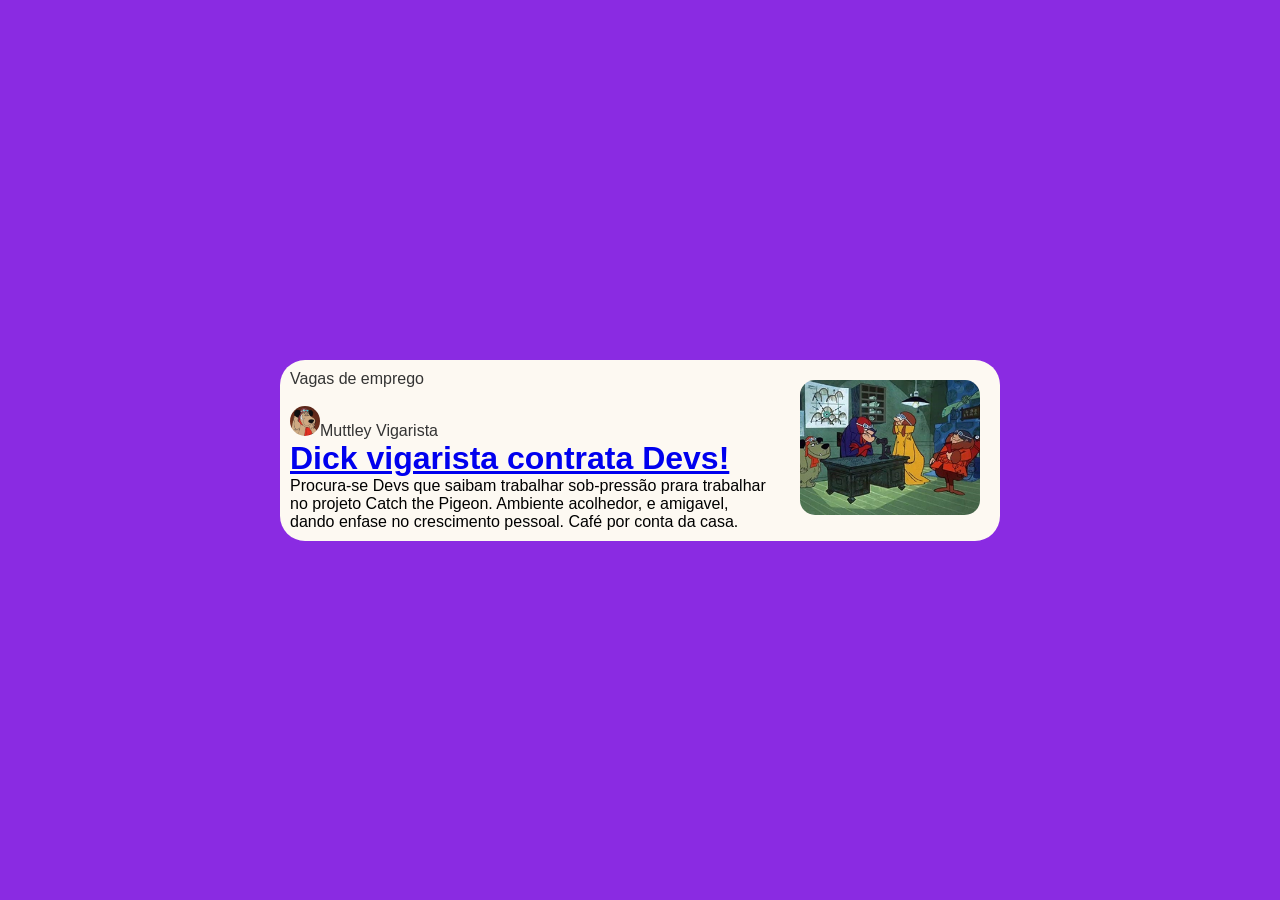
==== index.html @ 717f0d5e "adicionando os primeiros arquivos ao projeto" ====
<!DOCTYPE html>
<html lang="PT-br">
<head>
    <meta charset="UTF-8">
    <meta name="viewport" content="width=device-width, initial-scale=1.0">
    <title>Novo componente</title>
    <link rel="preconnect" href="https://fonts.googleapis.com">
    <link rel="preconnect" href="https://fonts.gstatic.com" crossorigin>
    <link href="https://fonts.googleapis.com/css2?family=Roboto:ital,wght@0,100..900;1,100..900&display=swap" rel="stylesheet">
    <link rel="stylesheet" href="home.css">
</head>
<body>
    <div class="card">

            <div class="card-left">
                <span>Vagas de emprego</span><br>
                <span><img src="assets/Muttley.jpg" alt="">Muttley Vigarista </span>

                <div class="profile">
                
                    <a href="openPage.html"><h1>Dick vigarista contrata Devs!</h1></a>

                    <p>Procura-se Devs que saibam trabalhar sob-pressão prara trabalhar no projeto Catch the Pigeon. Ambiente acolhedor, e amigavel, dando enfase no crescimento pessoal. Café por conta da casa. </p>

                </div>
            </div>

            <div class="card-right">
                <img src="assets/dick_muttley-HBO-003.jpg" alt="">
            </div>
    </div>
</body>
</html>
---- home.css ----
body{
    background-color: blueviolet;
    justify-content: center;
    display: flex;
    align-items: center;
    height: 100vh;
}

*{
    margin: 0;
    padding: 0%;
    font-family: Arial, Helvetica, sans-serif;
    box-sizing: border-box;
    

    
}




.card-left img{

    border-radius: 200px;
    width: 30px;
}

.card{

    width: 720px;
    display: flex;
    flex-direction: row;
}




.card-right img{

    width: 180px;
    margin: 20px;
    border-radius: 15px;

}

.card-left >span{

    color: rgb(52, 52, 52);
    
}

.card-left > h1{

    margin-top: 15px;
    font-size: 25px;

}

.card-left{

    display: flex;
    justify-content: center;
    padding: 10px;
    flex-direction: column;

}

.card{

   
    background-color: rgb(253, 249, 242) ;
    border-radius: 25px;

}

.card-right{

    align-items: center;
    justify-content: center;
}
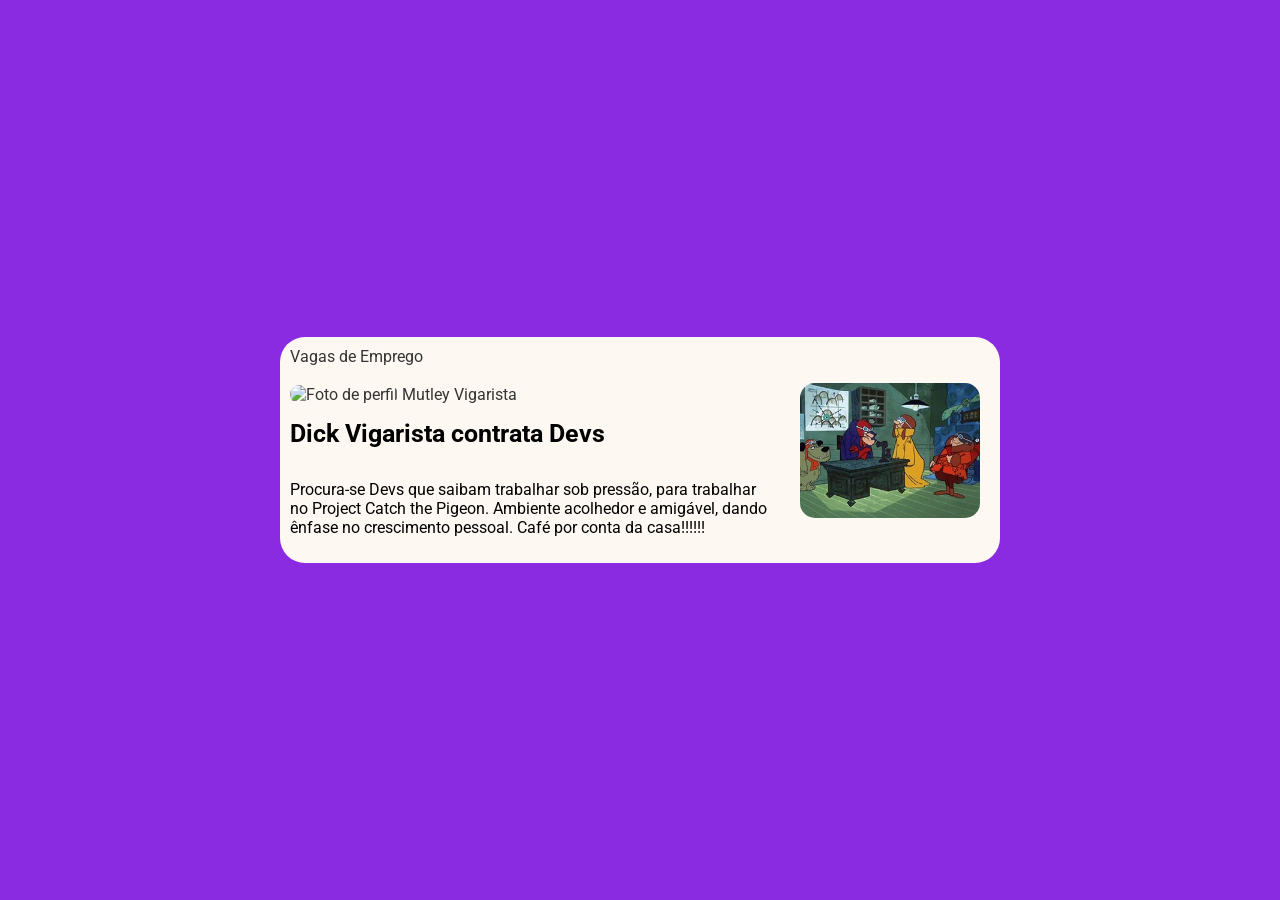
==== commit e1609cff: "adicionando o JS e começando o css do open page" ====
--- a/index.html
+++ b/index.html
@@ -4,30 +4,17 @@
     <meta charset="UTF-8">
     <meta name="viewport" content="width=device-width, initial-scale=1.0">
     <title>Novo componente</title>
+    <link rel="stylesheet" href="home.css">
     <link rel="preconnect" href="https://fonts.googleapis.com">
     <link rel="preconnect" href="https://fonts.gstatic.com" crossorigin>
     <link href="https://fonts.googleapis.com/css2?family=Roboto:ital,wght@0,100..900;1,100..900&display=swap" rel="stylesheet">
-    <link rel="stylesheet" href="home.css">
+    <script src="./src/components/CardNews.js" defer></script>
 </head>
 <body>
-    <div class="card">
 
-            <div class="card-left">
-                <span>Vagas de emprego</span><br>
-                <span><img src="assets/Muttley.jpg" alt="">Muttley Vigarista </span>
-
-                <div class="profile">
-                
-                    <a href="openPage.html"><h1>Dick vigarista contrata Devs!</h1></a>
-
-                    <p>Procura-se Devs que saibam trabalhar sob-pressão prara trabalhar no projeto Catch the Pigeon. Ambiente acolhedor, e amigavel, dando enfase no crescimento pessoal. Café por conta da casa. </p>
-
-                </div>
-            </div>
-
-            <div class="card-right">
-                <img src="assets/dick_muttley-HBO-003.jpg" alt="">
-            </div>
+    <div class="container">
+        <card-News></card-News>
     </div>
+    
 </body>
 </html>
--- a/home.css
+++ b/home.css
@@ -9,10 +9,8 @@
 *{
     margin: 0;
     padding: 0%;
-    font-family: Arial, Helvetica, sans-serif;
+    font-family: roboto;
     box-sizing: border-box;
-    
-
     
 }
 
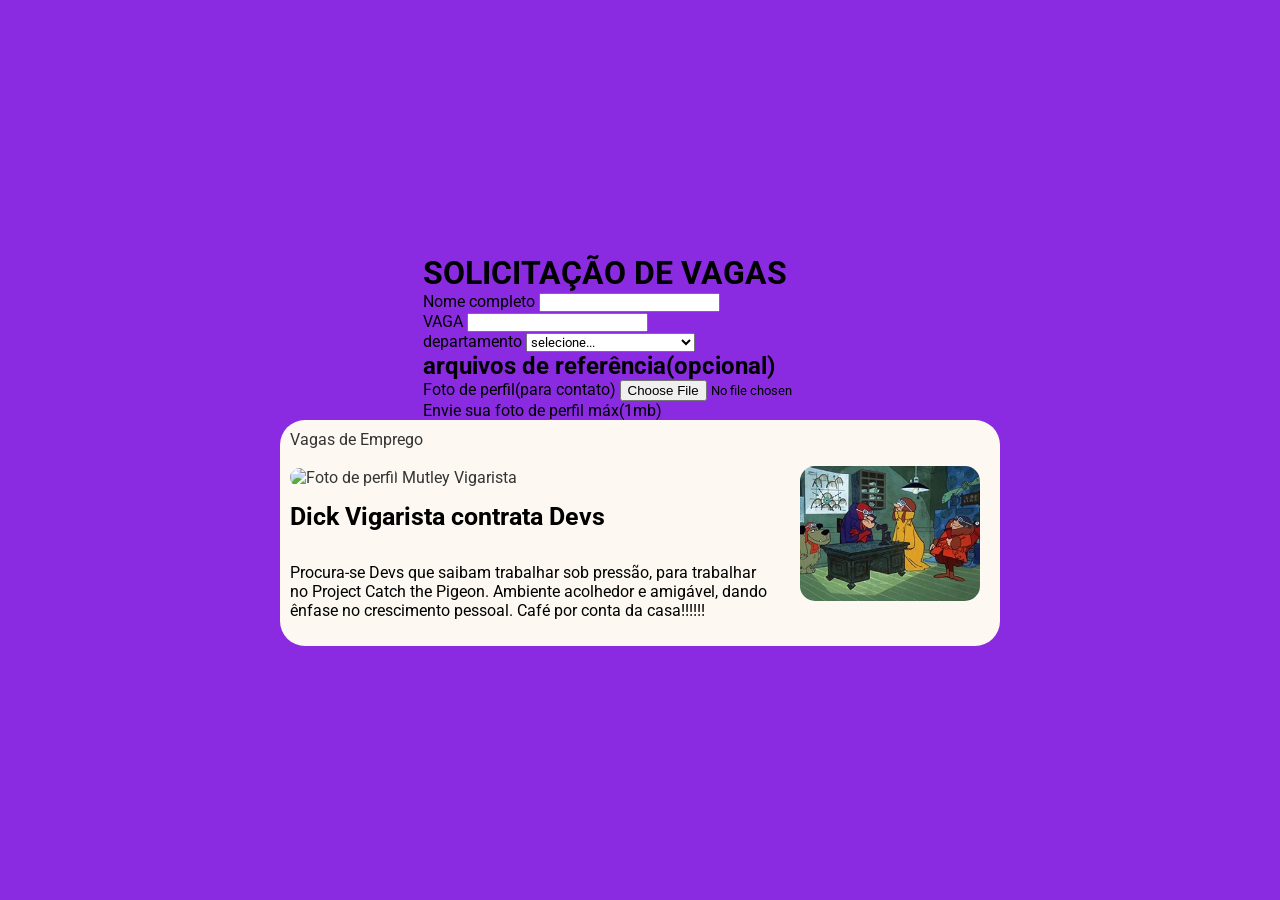
==== commit 2cd3bfca: "adicionando forms" ====
--- a/index.html
+++ b/index.html
@@ -12,6 +12,51 @@
 </head>
 <body>
 
+    <div id="forms-vacancy">
+        <h1>SOLICITAÇÃO DE VAGAS</h1>
+
+        <form action="#" method="POST" enctype="multipart/form-data">
+            
+            <div class="form_group">
+                <label for="nome-completo">Nome completo</label>
+                <input type="text" id="nome-completo" name="nome_completo" required>
+
+            </div>
+            <div class="title-vacancy">
+                <label for="titulo">VAGA</label>
+                <input type="text" id="title-vacancy" name="title_vacancy" required>
+
+            </div>
+            <div class="form-group">
+
+                <label for="departamento">departamento</label>
+                <select name="departamento" id="departamento" required>
+
+                    <option value="">selecione...</option>
+                    <option value="RH">Recursos humanos</option>
+                    <option value="Tecnologia da informação">Tecnologia da informação</option>
+                    <option value="vendas">vendas</option>
+                    <option value="outros">outros</option>
+
+                </select>
+
+            </div>
+
+            <h2>arquivos de referência(opcional)</h2>
+
+            <div class="grid-2">
+
+                <div class="form-group">
+
+                    <label for="foto-perfil">Foto de perfil(para contato)</label>
+                    <input type="file" name="foto_perfil" id="foto-perfil" accept="image/*">
+                    <p>Envie sua foto de perfil máx(1mb)</p>
+
+                </div>
+
+            </div>
+        </form>
+    </div>
     <div class="container">
         <card-News></card-News>
     </div>
--- a/home.css
+++ b/home.css
@@ -4,6 +4,7 @@
     display: flex;
     align-items: center;
     height: 100vh;
+    flex-direction: column;
 }
 
 *{
@@ -14,65 +15,3 @@
     
 }
 
-
-
-
-.card-left img{
-
-    border-radius: 200px;
-    width: 30px;
-}
-
-.card{
-
-    width: 720px;
-    display: flex;
-    flex-direction: row;
-}
-
-
-
-
-.card-right img{
-
-    width: 180px;
-    margin: 20px;
-    border-radius: 15px;
-
-}
-
-.card-left >span{
-
-    color: rgb(52, 52, 52);
-    
-}
-
-.card-left > h1{
-
-    margin-top: 15px;
-    font-size: 25px;
-
-}
-
-.card-left{
-
-    display: flex;
-    justify-content: center;
-    padding: 10px;
-    flex-direction: column;
-
-}
-
-.card{
-
-   
-    background-color: rgb(253, 249, 242) ;
-    border-radius: 25px;
-
-}
-
-.card-right{
-
-    align-items: center;
-    justify-content: center;
-}
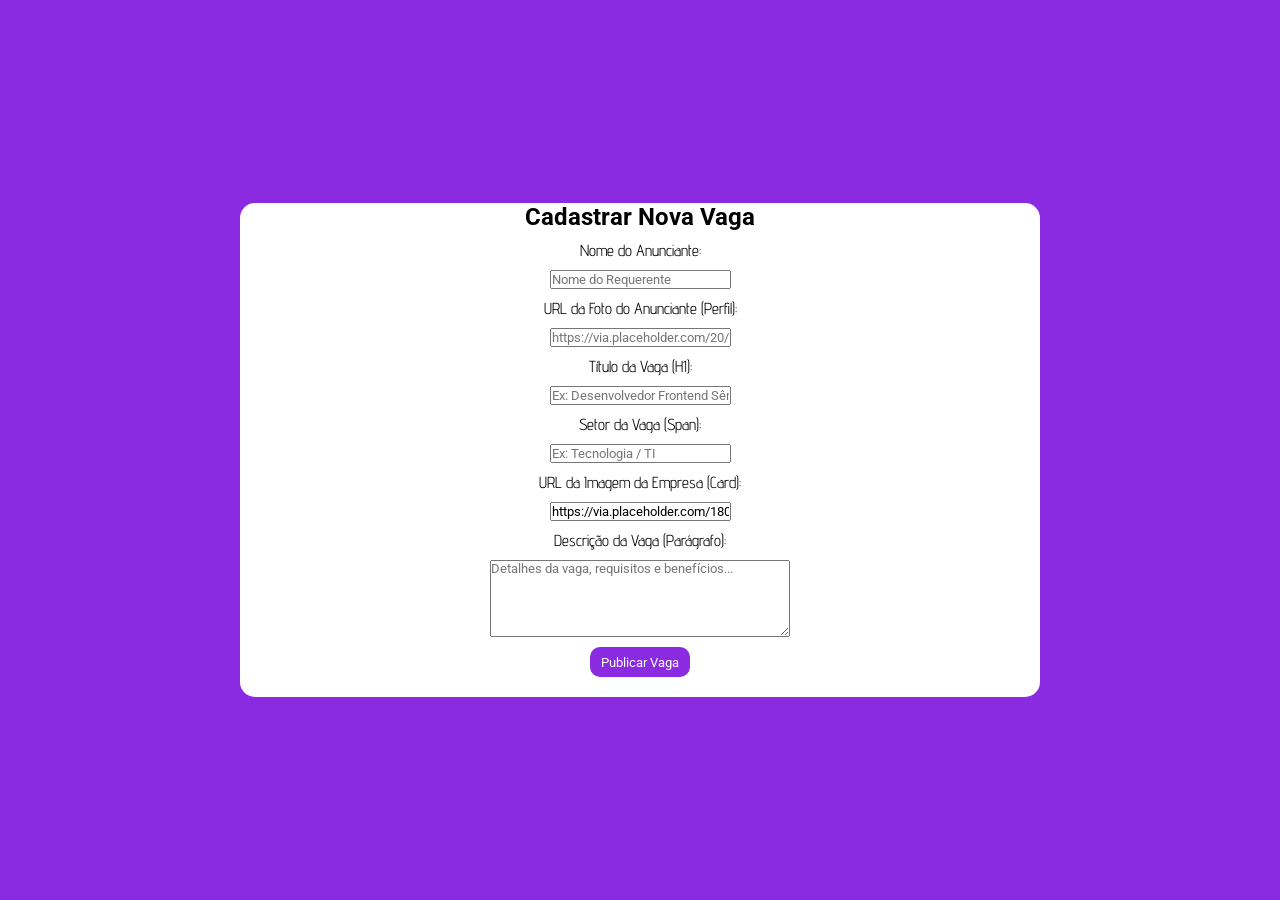
==== commit dae47832: "finalização forms e adição do app.js" ====
--- a/index.html
+++ b/index.html
@@ -1,65 +1,55 @@
 <!DOCTYPE html>
-<html lang="PT-br">
+<html lang="pt-BR">
+
 <head>
     <meta charset="UTF-8">
     <meta name="viewport" content="width=device-width, initial-scale=1.0">
-    <title>Novo componente</title>
+    <title>Cadastro de Vagas de Emprego</title>
     <link rel="stylesheet" href="home.css">
+    <script src="./src/components/CardNews.js" defer></script>
+    <script src="./src/js/app.js" defer></script>
     <link rel="preconnect" href="https://fonts.googleapis.com">
     <link rel="preconnect" href="https://fonts.gstatic.com" crossorigin>
     <link href="https://fonts.googleapis.com/css2?family=Roboto:ital,wght@0,100..900;1,100..900&display=swap" rel="stylesheet">
-    <script src="./src/components/CardNews.js" defer></script>
+    <link href="https://fonts.googleapis.com/css2?family=Advent+Pro:ital,wght@0,100..900;1,100..900&display=swap" rel="stylesheet">
 </head>
+
 <body>
 
-    <div id="forms-vacancy">
-        <h1>SOLICITAÇÃO DE VAGAS</h1>
+    <div class="container">
+        <!-- Formulário de Cadastro -->
+        <form id="job-form" class="job-form">
+            <h2>Cadastrar Nova Vaga</h2>
 
-        <form action="#" method="POST" enctype="multipart/form-data">
             
-            <div class="form_group">
-                <label for="nome-completo">Nome completo</label>
-                <input type="text" id="nome-completo" name="nome_completo" required>
+            <label for="anunciante-nome">Nome do Anunciante:</label>
+            <input type="text" id="anunciante-nome" required placeholder="Nome do Requerente">
 
-            </div>
-            <div class="title-vacancy">
-                <label for="titulo">VAGA</label>
-                <input type="text" id="title-vacancy" name="title_vacancy" required>
+            <label for="anunciante-foto">URL da Foto do Anunciante (Perfil):</label>
+            <input type="text" id="anunciante-foto" required placeholder="https://via.placeholder.com/20/FF0000/FFFFFF?text=MV">
 
-            </div>
-            <div class="form-group">
+            <label for="vaga-titulo">Título da Vaga (H1):</label>
+            <input type="text" id="vaga-titulo" required placeholder="Ex: Desenvolvedor Frontend Sênior">
 
-                <label for="departamento">departamento</label>
-                <select name="departamento" id="departamento" required>
+            <label for="vaga-setor">Setor da Vaga (Span):</label>
+            <input type="text" id="vaga-setor" required placeholder="Ex: Tecnologia / TI">
 
-                    <option value="">selecione...</option>
-                    <option value="RH">Recursos humanos</option>
-                    <option value="Tecnologia da informação">Tecnologia da informação</option>
-                    <option value="vendas">vendas</option>
-                    <option value="outros">outros</option>
+            <label for="empresa-imagem">URL da Imagem da Empresa (Card):</label>
+            <input type="text" id="empresa-imagem" required value="https://via.placeholder.com/180x180?text=Logo+Empresa">
 
-                </select>
+            <label for="vaga-descricao">Descrição da Vaga (Parágrafo):</label>
 
-            </div>
+            <textarea id="vaga-descricao" rows="5" required placeholder="Detalhes da vaga, requisitos e benefícios..."></textarea>
 
-            <h2>arquivos de referência(opcional)</h2>
+            <button type="submit">Publicar Vaga</button>
+        </form>
 
-            <div class="grid-2">
+        <!-- Lista de Vagas -->
+        <div class="job-list" id="job-list">
+            <!-- As vagas serão inseridas aqui pelo JavaScript -->
+        </div>
+        
+    </div>
+</body>
 
-                <div class="form-group">
-
-                    <label for="foto-perfil">Foto de perfil(para contato)</label>
-                    <input type="file" name="foto_perfil" id="foto-perfil" accept="image/*">
-                    <p>Envie sua foto de perfil máx(1mb)</p>
-
-                </div>
-
-            </div>
-        </form>
-    </div>
-    <div class="container">
-        <card-News></card-News>
-    </div>
-    
-</body>
 </html>
--- a/home.css
+++ b/home.css
@@ -4,7 +4,7 @@
     display: flex;
     align-items: center;
     height: 100vh;
-    flex-direction: column;
+    
 }
 
 *{
@@ -15,3 +15,42 @@
     
 }
 
+#job-form{
+
+    background-color: white;
+    width: 800px;
+    border-radius: 15px;
+
+    display: flex;
+    flex-direction: column;
+    align-items: center;
+    justify-content: center;
+    row-gap: 10px;
+    
+
+}
+
+#job-form label{
+
+    font-family: advent pro;
+    color: black;
+
+}
+
+#job-form button{
+
+    color: white;
+    background-color: blueviolet;
+    border: 0;
+    margin-bottom: 20px;
+    width: 100px;
+    height: 30px;
+    border-radius: 10px;
+
+}
+
+#job-form textarea{
+
+    width: 300px;
+
+}
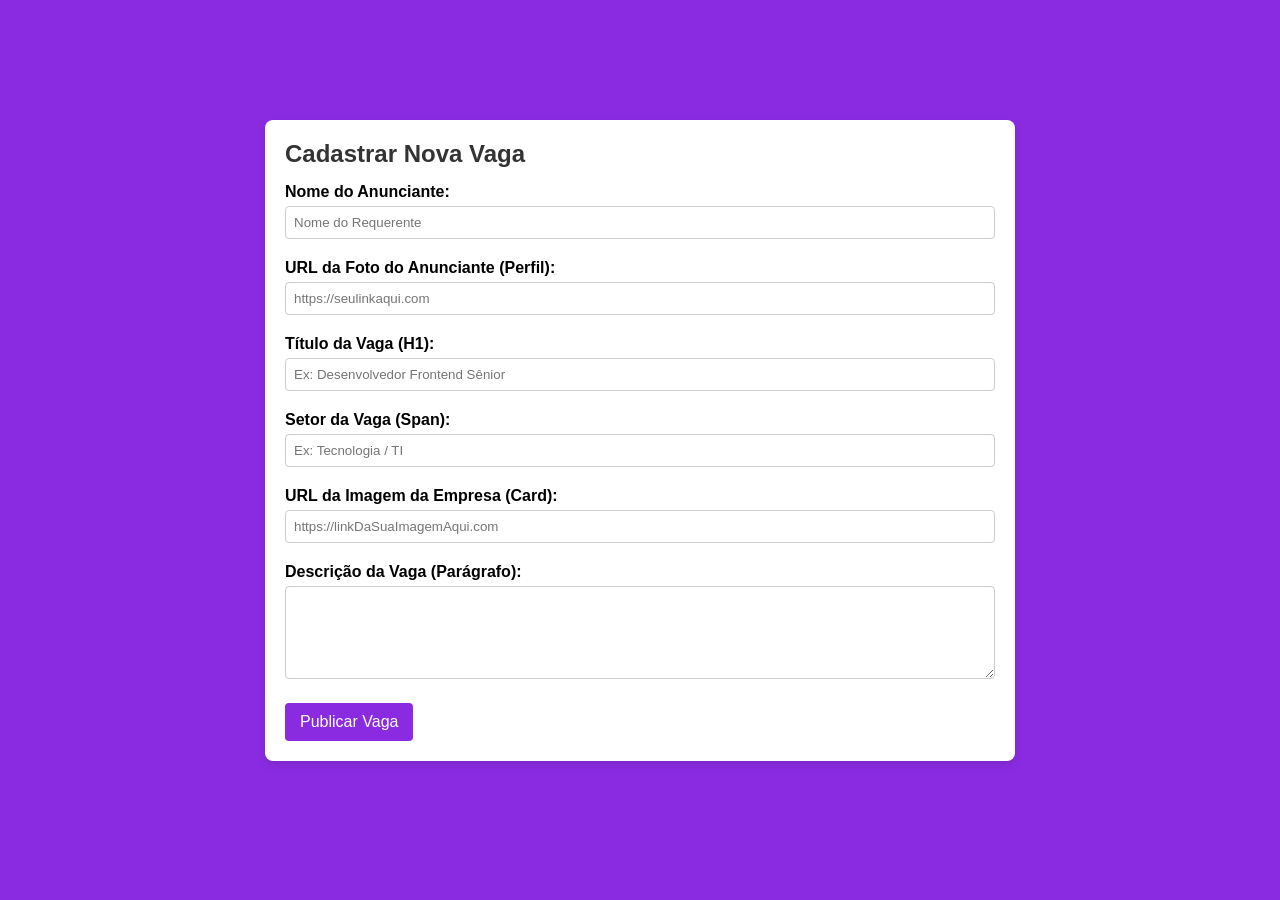
==== commit 55b6901c: "finalização do site de vagas!" ====
--- a/index.html
+++ b/index.html
@@ -5,13 +5,14 @@
     <meta charset="UTF-8">
     <meta name="viewport" content="width=device-width, initial-scale=1.0">
     <title>Cadastro de Vagas de Emprego</title>
+    <!-- Link para o CSS global -->
     <link rel="stylesheet" href="home.css">
-    <script src="./src/components/CardNews.js" defer></script>
-    <script src="./src/js/app.js" defer></script>
-    <link rel="preconnect" href="https://fonts.googleapis.com">
-    <link rel="preconnect" href="https://fonts.gstatic.com" crossorigin>
-    <link href="https://fonts.googleapis.com/css2?family=Roboto:ital,wght@0,100..900;1,100..900&display=swap" rel="stylesheet">
-    <link href="https://fonts.googleapis.com/css2?family=Advent+Pro:ital,wght@0,100..900;1,100..900&display=swap" rel="stylesheet">
+    
+    <!-- Scripts (defer garante que só executem após o HTML carregar) -->
+    <!-- Define o Web Component <card-news> -->
+    <script src="src/components/CardNews.js" defer></script>
+    <!-- Contém a lógica principal (CRUD) -->
+    <script src="src/js/app.js" defer></script>
 </head>
 
 <body>
@@ -20,26 +21,34 @@
         <!-- Formulário de Cadastro -->
         <form id="job-form" class="job-form">
             <h2>Cadastrar Nova Vaga</h2>
-
             
             <label for="anunciante-nome">Nome do Anunciante:</label>
-            <input type="text" id="anunciante-nome" required placeholder="Nome do Requerente">
+            <input type="text" id="anunciante-nome" required 
+                   placeholder="Nome do Requerente">
 
-            <label for="anunciante-foto">URL da Foto do Anunciante (Perfil):</label>
-            <input type="text" id="anunciante-foto" required placeholder="https://via.placeholder.com/20/FF0000/FFFFFF?text=MV">
+            <label for="anunciante-foto">
+                URL da Foto do Anunciante (Perfil):</label>
+            <input type="text" id="anunciante-foto" 
+                   required placeholder="https://seulinkaqui.com">
 
             <label for="vaga-titulo">Título da Vaga (H1):</label>
-            <input type="text" id="vaga-titulo" required placeholder="Ex: Desenvolvedor Frontend Sênior">
+            <input type="text" id="vaga-titulo" 
+                   required placeholder="Ex: Desenvolvedor Frontend Sênior">
 
             <label for="vaga-setor">Setor da Vaga (Span):</label>
-            <input type="text" id="vaga-setor" required placeholder="Ex: Tecnologia / TI">
+            <input type="text" id="vaga-setor" 
+                   required placeholder="Ex: Tecnologia / TI">
 
-            <label for="empresa-imagem">URL da Imagem da Empresa (Card):</label>
-            <input type="text" id="empresa-imagem" required value="https://via.placeholder.com/180x180?text=Logo+Empresa">
+            <label for="empresa-imagem">
+                URL da Imagem da Empresa (Card):</label>
+            <input type="text" id="empresa-imagem" 
+                   required placeholder="https://linkDaSuaImagemAqui.com">
 
-            <label for="vaga-descricao">Descrição da Vaga (Parágrafo):</label>
-
-            <textarea id="vaga-descricao" rows="5" required placeholder="Detalhes da vaga, requisitos e benefícios..."></textarea>
+            <label for="vaga-descricao">
+                Descrição da Vaga (Parágrafo):</label>
+            <textarea id="vaga-descricao" rows="5" 
+                   required placeholder="Detalhes da vaga, requisitos e benefícios...">
+            </textarea>
 
             <button type="submit">Publicar Vaga</button>
         </form>
--- a/home.css
+++ b/home.css
@@ -1,56 +1,85 @@
-body{
+body {
     background-color: blueviolet;
     justify-content: center;
     display: flex;
     align-items: center;
-    height: 100vh;
-    
+    margin: 0;
+    padding-top: 40px; /* Adicionado padding para não cortar no topo */
+    padding-bottom: 40px; /* Adicionado padding para o scroll */
+    min-height: 100vh; /* Garante altura mínima */
+    height: auto; /* Permite o body crescer */
+    flex-direction: column;
 }
 
-*{
+* {
     margin: 0;
-    padding: 0%;
-    font-family: roboto;
+    padding: 0;
+    font-family: Arial, Helvetica, sans-serif;
     box-sizing: border-box;
-    
 }
 
-#job-form{
+.container {
+    display: flex;
+    flex-direction: column;
+}
 
+/* Nota: Os estilos do ".card" estão no CardNews.js (Shadow DOM) */
+
+
+/* Estilos para o formulário e a lista de vagas */
+.job-form {
     background-color: white;
-    width: 800px;
-    border-radius: 15px;
+    padding: 20px;
+    margin-bottom: 20px;
+    border-radius: 8px;
+    box-shadow: 0 4px 8px rgba(0, 0, 0, 0.1);
+    width: 750px;
+}
 
+.job-form h2 {
+    margin-bottom: 15px;
+    color: #333;
+}
+
+.job-form label {
+    display: block;
+    margin-top: 10px;
+    font-weight: bold;
+}
+
+.job-form input[type="text"],
+.job-form textarea,
+.job-form select {
+    width: 100%;
+    padding: 8px;
+    margin-top: 5px;
+    margin-bottom: 10px;
+    border: 1px solid #ccc;
+    border-radius: 4px;
+    box-sizing: border-box;
+}
+
+.job-form button {
+    background-color: blueviolet;
+    color: white;
+    padding: 10px 15px;
+    border: none;
+    border-radius: 4px;
+    cursor: pointer;
+    font-size: 16px;
+    margin-top: 10px;
+}
+
+.job-form button:hover {
+    background-color: #581d85;
+}
+
+.job-list {
     display: flex;
     flex-direction: column;
     align-items: center;
-    justify-content: center;
-    row-gap: 10px;
-    
-
 }
 
-#job-form label{
-
-    font-family: advent pro;
-    color: black;
-
-}
-
-#job-form button{
-
-    color: white;
-    background-color: blueviolet;
-    border: 0;
-    margin-bottom: 20px;
-    width: 100px;
-    height: 30px;
-    border-radius: 10px;
-
-}
-
-#job-form textarea{
-
-    width: 300px;
-
+.job-list card-news {
+    margin-bottom: 10px;
 }
